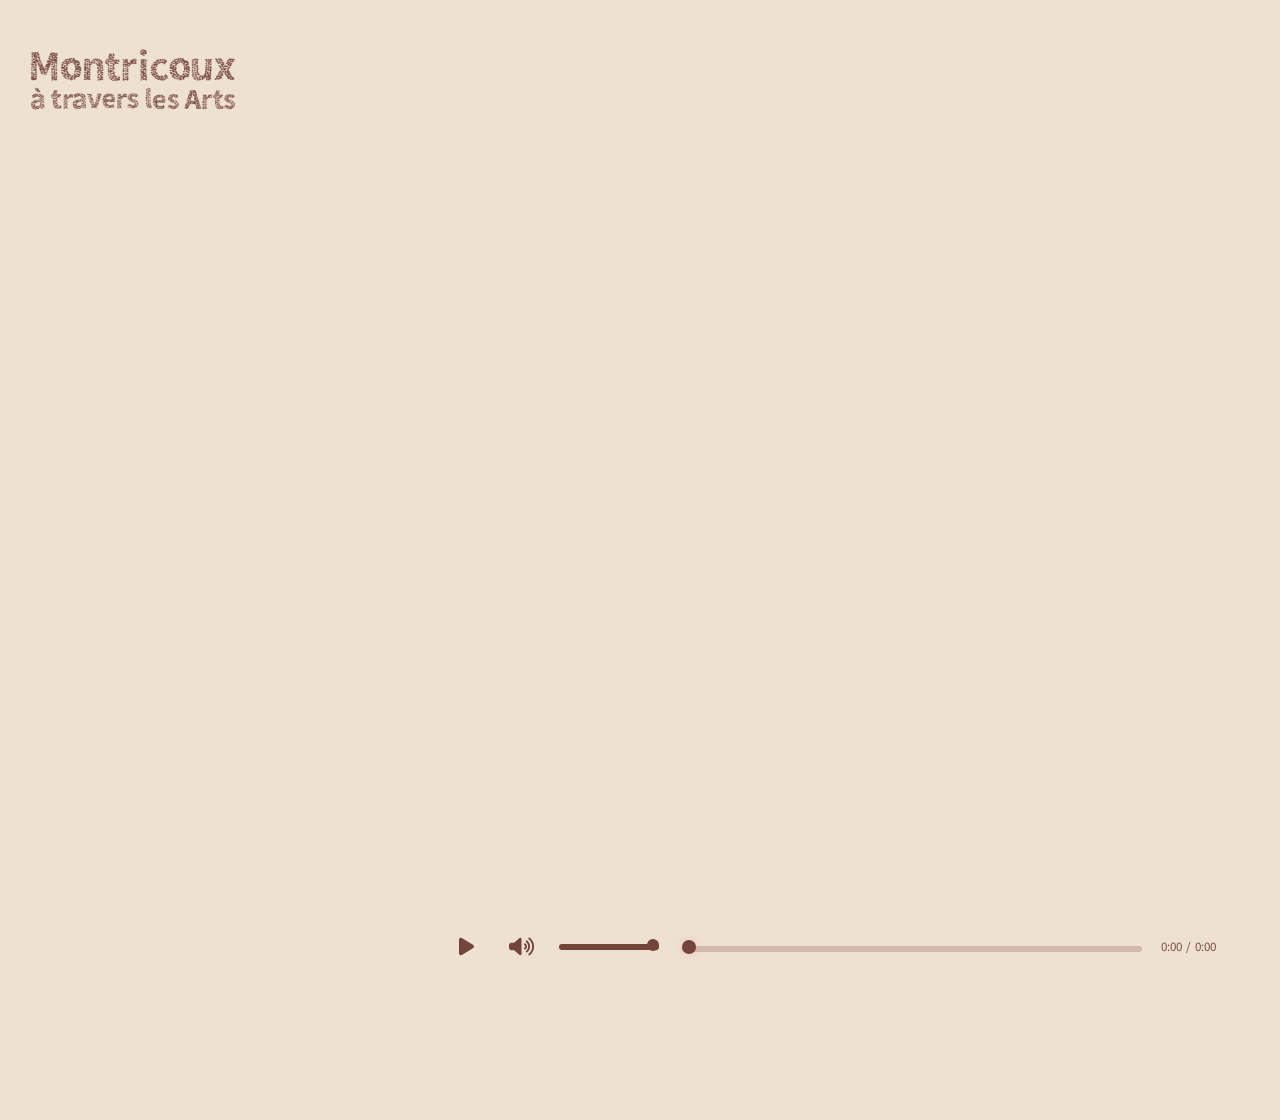
==== en.html @ ad242165 "carte montricoux" ====
<!DOCTYPE html>
<html lang="fr-FR">

<head>

  <meta charset="UTF-8" />
  <meta name="viewport" content="width=device-width, initial-scale=1.0, maximum-scale=1.0, user-scalable=no" />
  <title>MONTRICOUX</title>
  <!-- MAPBOX -->
  <link href="https://api.mapbox.com/mapbox-gl-js/v3.1.2/mapbox-gl.css" rel="stylesheet" />
  <link rel="preconnect" href="https://fonts.googleapis.com">
  <link rel="preconnect" href="https://fonts.gstatic.com" crossorigin>
  <link href="https://fonts.googleapis.com/css2?family=Source+Sans+3:wght@300;400;500;600;700&display=swap" rel="stylesheet">
  <!-- CSS -->
  <link rel="stylesheet" href="style.css" />
  <!-- FONTS AWESOME -->
  <link rel="stylesheet" href="https://cdnjs.cloudflare.com/ajax/libs/font-awesome/6.5.1/css/all.min.css" />
</head>


<body>

  <!-- MAP -->
  <div id="map"></div>

  <!-- LOGO -->
  <div id="logo-gradient"></div>
    <div class="logo-wrap">
        <button id="logo-button" class="logo"></button>
    </div>

<!-- SIDEBAR -->

<div id="sidebar">

  <!-- CLOSE -->

  <button id="close-sidebar">
    ×
  </button>


  <!-- CONTENT -->
  <div class="sidebar-content">

    <!-- INTRO -->
    <p class="sidebar-intro">
        This route invites you to discover the village of Montricoux and its artistic and architectural heritage. Through stories told by residents, artists, and cultural actors, let yourself be guided through the streets of this medieval village.
        Load the digital map by scanning the QR code at Station A (La Bascule) and move through the village to discover the audio capsules accessible with a single click.
        <br><br>
        <b>Distance</b>: approx. 2 km
        <br>
        <b>Duration</b>: approx. 30 min walk, 1 hour including listening points
    </p>

    <!-- LINKS -->
    <div class="sidebar-links">


    <!-- FICHE TECHNIQUE -->
        <div class="accordion">
            <button class="accordion-button">
            Crédits
            <span>+</span>
            </button>
            <div class="accordion-content">
                <p>
                
                </p>
            </div>
        </div>
    </div>

    <!-- FOOTER -->
    <div class="sidebar-footer">

      <!-- LOGOS 
      <div class="sidebar-logos">
        <img src="assets/logo-acx.png">
        <img src="assets/logo-ufpr.png">
        <img src="assets/logo-cnpq.png">
      </div>-->


      <!-- LANGUAGES -->

        <div class="sidebar-languages">
            <button
                onclick="window.location.href='index.html'">
                FR
            </button>

            <button
                class="active"
                onclick="window.location.href='en.html'">
                EN
            </button>
        </div>
    </div>
  </div>
</div>

  <!-- PLAYER PANEL -->
 <div id="player-gradient">
    <div id="player-panel">
        <div id="player-layout">
            <div class="meta">
                <h3 id="player-title"></h3>
                <h4 id="player-author"></h4>
                <p id="player-description"></p>
            </div>
            <!-- player -->
            <div class="player-column">
                <div class="player" role="region" aria-label="Audio player">
                    <audio id="audio" preload="metadata"></audio>
                    <div class="controls">
                        <button id="play" class="btn" aria-label="Play/Pause">
                            <i class="fas fa-play"></i>
                        </button>
                        <button id="mute" class="btn" aria-label="Mute/Unmute">
                            <i class="fas fa-volume-up"></i>
                        </button>
                        <div class="volume-wrap">
                            <input
                                id="volume"
                                class="volume"
                                type="range"
                                min="0"
                                max="1"
                                step="0.01"
                                value="1"
                            >
                        </div>
                    </div>

                    <!-- timeline -->
                    <div class="seek-wrap">
                        <input
                            id="seek"
                            class="seek"
                            type="range"
                            min="0"
                            max="100"
                            step="0.1"
                            value="0"
                        >
                    </div>
                    <!-- time -->
                    <div class="time small">
                        <span id="current">0:00</span>
                        <span>/</span>
                        <span id="duration">0:00</span>
                    </div>
                </div>   
                <!-- subtitles -->
                <div id="subtitle" class="subtitle"></div>
            </div>
        </div>
    </div>
 </div>

  <!-- MAPBOX -->
  <script src="https://api.mapbox.com/mapbox-gl-js/v3.1.2/mapbox-gl.js"></script>

  <!-- PLAYER -->
  <script src="player.js"></script>
  <script src="subtitles.js"></script>
  <!-- MAIN -->
  <script src="script.js"></script>

</body>

</html>
---- style.css ----
:root {
  --beige: #efe1d2;
  --marron: #72443a;
  --marron-light: rgba(114, 68, 58, 0.25);
}

* {
  margin: 0;
  padding: 0;
  box-sizing: border-box;
}

html,
body {
  width: 100%;
  height: 100%;
  overflow: hidden;
  font-family:'Source Sans 3',sans-serif;
  background:var(--beige);
}
/* ========================================
TYPOGRAPHY
======================================== */

h1{
    font-family:'Source Sans 3',sans-serif;
    font-size:clamp(3rem,6vw,6rem);
    line-height:.92;
    font-weight:600;
    letter-spacing:-0.04em;
    color:var(--marron);
}

h2{
    font-family:'Source Sans 3',sans-serif;
    font-size:clamp(1.5rem,3vw,3.2rem) !important;
    line-height:1;
    font-weight:600;
    letter-spacing:-0.03em;
    color:var(--marron);
}

h3{
    font-family:'Source Sans 3',sans-serif;
    font-size:clamp(1rem,2vw,1.8rem) !important;
    line-height:1.15;
    font-weight:500;
    letter-spacing:-0.02em;
    color:var(--marron);
}

h4{
    font-family:'Source Sans 3',sans-serif;
    font-size:clamp(.95rem,1.2vw,1.1rem);
    line-height:1.3;
    font-weight:600;
    letter-spacing:.04em;
    text-transform:uppercase;
    opacity:.8;
    color:var(--marron);
}

@media (max-width:768px){

h3{
  font-size:1.4rem !important;
  line-height:1.1;
}

}

/* MAP */

#map {
  position: absolute;

  top: 0;
  left: 0;

  width: 100%;
  height: 100%;
}

/* PLAYER PANEL */

#player-panel {
  position: absolute;
  left: 0;
  bottom: 0;
  width: 100%;
  min-height: 220px;
  background:
    linear-gradient(
      to top,
      rgba(239,225,210,0.98) 0%,
      rgba(239,225,210,0.96) 18%,
      rgba(239,225,210,0.88) 35%,
      rgba(239,225,210,0.65) 55%,
      rgba(239,225,210,0.30) 75%,
      rgba(239,225,210,0) 100%
    );
  backdrop-filter: blur(2px);
  -webkit-backdrop-filter: blur(3px);
  color: var(--marron);
  z-index: 1000;
  padding: 0px;
  transform: translateY(100%);
  transition: transform 0.3s ease;
  border-top-left-radius: 20px;
  border-top-right-radius: 20px;
}

.meta{
    width:30%;
    padding:0 0 1vw 0;
    display:flex;
    flex-direction:column;
    justify-content:flex-end;
}
#player-layout{
    display: flex;
    align-items: center;
    width: 100%;
    padding: 2vw 5vw 1vw 5vw;
    gap: 4vw;
}
.player-column{
    width:70%;
    display:flex;
    flex-direction:column;
    justify-content:flex-end;
}

#player-title{
    font-size:2.2rem;
    line-height:1;
    margin-bottom:0.6rem;
    font-weight:500;
}

#player-author{
    font-size:0.95rem;
    opacity:.7;
    margin-bottom:2rem;
}

#player-description{
    font-size:0.95rem;
    line-height:1.7;
    opacity:0.8;
}

/* PANEL ACTIVE */

#player-panel.active {
  transform: translateY(0);
}

/* PANEL CONTENT */

.panel-content {
  display: flex;
  flex-direction: column;
  gap: 12px;
}

/* AUDIO */

#audio-player {
  width: 100%;
}

/* CAPTIONS */

#captions {
  font-size: 14px;
  line-height: 1.5;
}

/* MARKERS */

.marker{
    width:70px;
    height:70px;
}

.marker-inner{
    width:100%;
    height:100%;
    background-size:contain;
    background-repeat:no-repeat;
    background-position:center;
    transform-origin:center center;
    will-change:transform;
    filter:drop-shadow(0 0 14px var(--marron));
}

.active-marker{
z-index:1000;
filter:drop-shadow(0 0 30px var(--marron-light));
}



/* ---------- MP3 PLAYER ---------- */

.player {
    width:100%;
    display:flex;
    align-items:center;
    justify-content:space-between;
    gap:1.5vw;
    padding-bottom:.8vw;
}

/* CONTROLS */
.controls {
  display: flex;
  align-items: center;
  gap: 1vw;
  margin: 0;
  width: auto;
}

/* Oculta a barra separada da timeline e a integra */
.seek-wrap {
  flex: 1;
  margin: 0;
  padding: 0;
  order: 2;
}

.seek {
  -webkit-appearance: none;
  appearance: none;
  width: 100%;
  height: 6px;
  border-radius: 8px;
  background: var(--marron-light);
  outline: none;
  cursor: pointer;
}

/* PLAY BUTTON */
.btn {
  background: transparent;
  border: 0;
  color: var(--marron);
  font-size: 20px;
  width: 42px;
  height: 42px;
  display: inline-flex;
  align-items: center;
  justify-content: center;
  cursor: pointer;
  border-radius: 8px;
  transition: transform .12s ease, background .12s ease;
  order: 1;
}
.btn:hover {
  transform: scale(1.06);
  background: rgba(255, 105, 180, 0.04);
}

/* TIME */
.time {
  font-size: 13px;
  color: var(--marron);
  display: flex;
  gap: 4px;
  align-items: center;
  order: 3;
  white-space: nowrap;
}

/* VOLUME */
.volume-wrap {
  display: flex;
  align-items: center;
  gap: 8px;
  padding: 0 4px;
  order: 4;
}

.volume {
  -webkit-appearance: none;
  appearance: none;
  width: 100px;
  height: 6px;
  background: var(--marron-light);
  border-radius: 6px;
  cursor: pointer;
}
.volume::-webkit-slider-thumb {
  -webkit-appearance: none;
  width: 12px;
  height: 12px;
  border-radius: 50%;
  background: var(--marron);
  margin-top: -3px;
}
.volume::-moz-range-thumb {
  width: 12px;
  height: 12px;
  border-radius: 50%;
  border-color: var(--marron);
  background: var(--marron);
}

/* ESTILOS DO SEEKBAR */
.seek::-webkit-slider-thumb {
  -webkit-appearance: none;
  width: 14px;
  height: 14px;
  border-radius: 50%;
  background: var(--marron);
  box-shadow: 0 0 8px rgba(255, 105, 180, 0.3);
  border: none;
  margin-top: -4px;
}
.seek::-moz-range-thumb {
  width: 14px;
  height: 14px;
  border-radius: 50%;
  background: var(--marron);
  border: none;
  box-shadow: 0 0 8px rgba(255, 105, 180, 0.3);
}

/* OUTROS DETALHES */
.btn:focus,
.seek:focus,
.volume:focus {
  box-shadow: 0 0 0 3px lightblue;
  outline: none;
}

.seek,
.volume {
  accent-color: var(--marron);
}

.small {
  font-size: 13px;
  opacity: 0.95;
}

/* SUBTITLES */
.subtitle{
    width:100%;
    height:35px;

    display:flex;
    align-items:center;
    justify-content:center;

    text-align:center;

    margin-top:0.5vw;

    font-size:1.3rem;
    line-height:1.6;
    color:var(--marron);
    opacity:0.9;

    overflow:hidden;
    display:-webkit-box;
    -webkit-line-clamp:2;
    -webkit-box-orient:vertical;
}

@media (max-width:768px){

  #player-panel{
    min-height:auto;
  }

  #player-layout{
    flex-direction:column;
    align-items:flex-start;
    padding:24vw 6vw 4vw 6vw;
    gap:2vw;
  }

  .meta{
    width:100%;
    padding:0;
  }

  #player-title{
      font-size: 1rem;
      line-height:1.05;
      margin-bottom:0.8rem;
  }

  #player-author{
      font-size:1rem;
      margin-bottom:1.5rem;
  }

  #player-description{
    font-size:0.95rem;
    line-height:1.7;
    max-width:100%;
  }

  .player-column{
    width:100%;
  }

  .player{
    width:100%;
    padding-bottom: 15px;
    gap:4vw;
    display:flex;
    align-items:center;
    flex-wrap:nowrap;
  }

  .controls{
   gap:4vw;
  }

  .volume-wrap{
    display:none;
  }

  .seek-wrap{
    flex:1;
    min-width:0;
    width:auto;
    order:2;
  }

  .time{
    width:auto;
    justify-content:flex-end;
    font-size:0.9rem;
    white-space:nowrap;
    flex-shrink:0;
    order:3;
  }

  .subtitle{
    width:100%;

    padding:0;
    margin:0 auto;

    text-align:center;

    display:flex;
    align-items:center;
    justify-content:center;

    font-size:0.95rem;
    line-height:1.5;

    -webkit-line-clamp:3;
  }

  .btn{
    width:44px;
    height:44px;
    font-size:18px;
  }

}

/* ========================================
LOGO
======================================== */
.logo-wrap{
    position:absolute;
    top:5vh;
    left:2vh;
    z-index:1000;
}

#logo-button{
    width:18vw;
    aspect-ratio:2048/633;

    background:var(--marron);

    border:none;
    cursor:pointer;
    padding:0;

    -webkit-mask-image:url("assets/logo.png");
    -webkit-mask-repeat:no-repeat;
    -webkit-mask-position:center;
    -webkit-mask-size:contain;

    mask-image:url("assets/logo.png");
    mask-repeat:no-repeat;
    mask-position:center;
    mask-size:contain;
}

@media (max-width:768px){
    #logo-button{
    width:50vw;
    }
}

/* ========================================
LOGO GRADIENT
======================================== */

#logo-gradient {
  position: absolute;
  top: 0;
  left: 0;
  width: 70vw;
  height: 20vw;
  z-index: 900;
  pointer-events: none;
  background: radial-gradient(
    ellipse at 22vh 13vh,
      var(--beige) 0%,
      rgba(239, 225, 210, 0) 50%
  );
}

@media (max-width: 768px) {
  #logo-gradient {
    width: 100%;
    height: 35vh;
    background: linear-gradient(
      to bottom,
      var(--beige) 0%,
      rgba(239, 225, 210, 0.9) 20%,
      rgba(239, 225, 210, 0.5) 50%,
      rgba(239, 225, 210, 0) 100%
    );
  }
}


/* ========================================
SIDEBAR
======================================== */

#sidebar {
  position: absolute;
  top: 0;
  left: 0;
  width: 20vw;
  min-width: 400px;
  height: 100vh;
  z-index: 900;
  padding: 2vw;
  overflow-y: auto;
  color: var(--marron);
  transform: translateX(-100%);
  transition: transform 0.5s ease;
  background:
    linear-gradient(
      to right,
      rgba(239,225,210,0.96) 0%,
      rgba(239,225,210,0.85) 65%,
      rgba(239,225,210,0) 95%
    );
  backdrop-filter: blur(2px);
}

.sidebar-intro {
  width: 100%;
  font-size: 18px;
  line-height: 1.8;
  margin-bottom: 2vw;
}

.sidebar-content {
  padding-top: 20vh;
  display: flex;
  flex-direction: column;
  height: 100%;
}

.sidebar-line {
  width: 60px;
  height: 1px;
  background: var(--marron);
  margin-bottom: 3vw;
  opacity: 0.5;
}

.sidebar-link {
  display: flex;
  justify-content: space-between;
  align-items: center;
  width: 100%;
  padding: 24px 0;
  background: none;
  border: none;
  border-top: 1px solid rgba(114,68,58,0.15);
  color: var(--marron);
  font-size: 18px;
  text-align: left;
  cursor: pointer;
}
.sidebar-link {
  display: flex;
  justify-content: space-between;
  align-items: center;
  width: 100%;
  padding: 24px 0;
  background: none;
  border: none;
  border-top: 1px solid rgba(114,68,58,0.15);
  color: var(--marron);
  font-size: 18px;
  text-align: left;
  cursor: pointer;
}

.sidebar-link:last-child {
  border-bottom: 1px solid rgba(114,68,58,0.15);
}

.sidebar-footer {
  margin-top: auto;
  display: flex;
  flex-direction: column;
  gap: 3vw;
}

.sidebar-logos {
  display: flex;
  gap: 2vw;
  align-items: center;
}

.sidebar-logos img {
  height: 32px;
  width: auto;
  opacity: 0.8;
}

.sidebar-languages {
  display: flex;
  gap: 24px;
}

.sidebar-languages button {
  background: none;
  border: none;
  color: var(--marron);
  font-size: 14px;
  letter-spacing: 0.08em;
  cursor: pointer;
  opacity: 0.65;
}

.sidebar-languages button.active{
  background:var(--marron);
  font-weight: 800;
}

#close-sidebar {
  position: absolute;
  top: 40px;
  right: 40px;
  background: none;
  border: none;
  color: var(--marron);
  font-size: 36px;
  cursor: pointer;
  z-index: 10;
}
.accordion {
  border-top: 1px solid rgba(114,68,58,0.15);
}
.accordion:last-child {
  border-bottom: 1px solid rgba(114,68,58,0.15);
}
.accordion-button {
  width: 100%;
  background: none;
  border: none;
  color: var(--marron);
  display: flex;
  justify-content: space-between;
  align-items: center;
  padding: 24px 0;
  font-size: 18px;
  cursor: pointer;
  text-align: left;
}
.accordion-content {
  max-height: 0;
  overflow: hidden;
  transition: max-height 0.4s ease;
}
.accordion-content p {
  padding-bottom: 24px;
  line-height: 1.8;
  opacity: 0.8;
}
.accordion.active .accordion-content {
  max-height: 400px;
}
.accordion-button span {
  transition: transform 0.3s ease;
}
.accordion.active .accordion-button span {

  transform: rotate(45deg);

}
@media (max-width: 768px) {
  .sidebar-title {
    font-size: 48px;
    margin-bottom: 40px;
  }
  .sidebar-intro {
    font-size: 16px;
    max-width: 100%;
  }
  .sidebar-link {
    font-size: 16px;
    padding: 20px 0;
  }
  .sidebar-footer {
    gap: 40px;
  }
}

@media (max-width: 768px) {
  #sidebar {
    width: 100vw;
    background:
      linear-gradient(
        to bottom,
        rgba(239,225,210,0.98) 0%,
        rgba(239,225,210,0.96) 35%,
        rgba(239,225,210,0.92) 55%,
        rgba(239,225,210,0.55) 75%,
        rgba(239,225,210,0) 100%
      );
  }
}

/* ACTIVE */
#sidebar.active {
  transform: translateX(0);
}

/* CLOSE */
#close-sidebar {
  position: absolute;
  top: 20px;
  right: 20px;
  background: none;
  border: none;
  font-size: 32px;
  color: var(--marron);
  cursor: pointer;
}

/* MOBILE */
@media (max-width: 768px) {
  #sidebar {
    width: 100%;
  }
}


.mapboxgl-ctrl-logo {
    display:none !important;
}

/* REMOVE FUNDO PADRÃO */
.mapboxgl-ctrl-group{
background:none!important;
border:none!important;
box-shadow:none!important;
}

/* REMOVE BOTÃO NORTE/COMPASS */
.mapboxgl-ctrl-compass{
display:none!important;
}

/* BOTÕES */
.mapboxgl-ctrl button{
    width:40px!important;
    height:40px!important;

    padding:0!important;
    margin-bottom:10px;

    border:none!important;
    border-radius:999px!important;

    background-color:transparent!important;

    background-repeat:no-repeat!important;
    background-position:center!important;
    background-size:contain!important;

    box-shadow:none!important;
}

.mapboxgl-ctrl-top-right{
    top:5vh!important;
    right:2vw!important;
}

/* ESCONDE SVG INTERNO DO MAPBOX */
.mapboxgl-ctrl button span{
display:none!important;
}

/* ZOOM IN */
.mapboxgl-ctrl-zoom-in{
background-image:url("assets/ui/zoom_in.svg")!important;
}

/* ZOOM OUT */
.mapboxgl-ctrl-zoom-out{
background-image:url("assets/ui/zoom_out.svg")!important;
}

/* GEOLOCATE */
.mapboxgl-ctrl-geolocate{
background-image:url("assets/ui/geolocate.svg")!important;
}
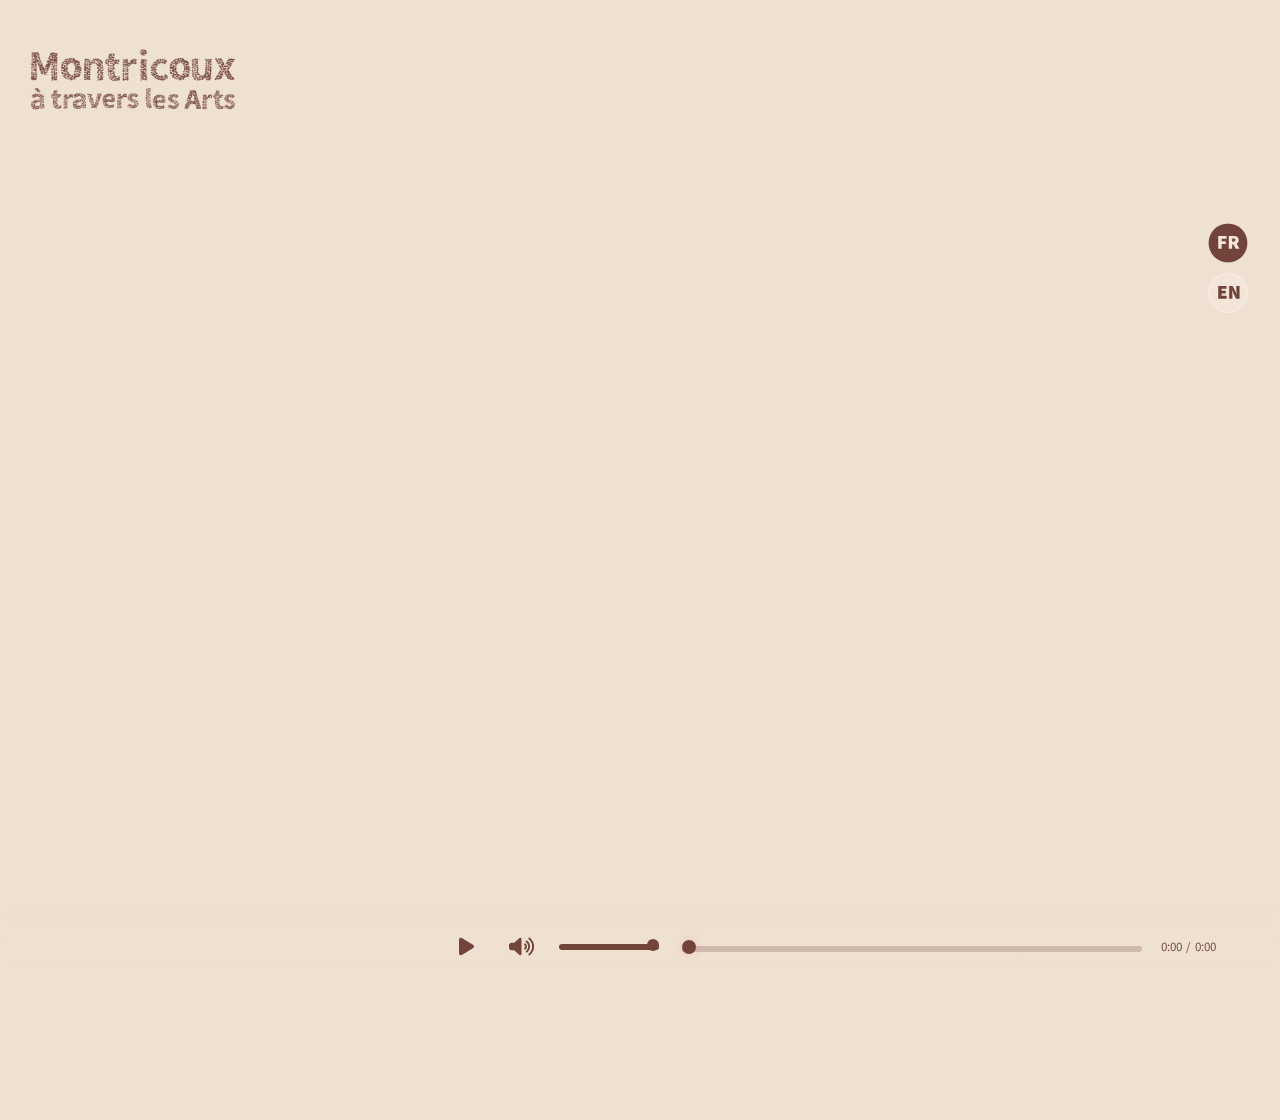
==== commit 4878e757: "novas imagens" ====
--- a/en.html
+++ b/en.html
@@ -81,21 +81,6 @@
         <img src="assets/logo-cnpq.png">
       </div>-->
 
-
-      <!-- LANGUAGES -->
-
-        <div class="sidebar-languages">
-            <button
-                onclick="window.location.href='index.html'">
-                FR
-            </button>
-
-            <button
-                class="active"
-                onclick="window.location.href='en.html'">
-                EN
-            </button>
-        </div>
     </div>
   </div>
 </div>
@@ -159,6 +144,16 @@
     </div>
  </div>
 
+    <div class="language-switcher">
+
+    <button
+        class="lang-button lang-fr"
+        onclick="window.location.href='index.html'">
+    </button>
+
+    <div class="lang-active lang-en"></div>
+
+    </div>
   <!-- MAPBOX -->
   <script src="https://api.mapbox.com/mapbox-gl-js/v3.1.2/mapbox-gl.js"></script>
 
--- a/style.css
+++ b/style.css
@@ -180,8 +180,17 @@
 /* MARKERS */
 
 .marker{
-    width:70px;
-    height:70px;
+  transition:.1s;
+}
+
+.marker-icon{
+  width:50px;
+  height:50px;
+}
+
+.marker-image{
+  width:150px !important;
+  height:150px !important;
 }
 
 .marker-inner{
@@ -827,4 +836,81 @@
 /* GEOLOCATE */
 .mapboxgl-ctrl-geolocate{
 background-image:url("assets/ui/geolocate.svg")!important;
+}
+
+
+/* ========================================
+LANGUAGE SWITCHER
+======================================== */
+
+.language-switcher{
+    position:absolute;
+    top: calc(7vh + 160px);
+    right: 2.5vw;
+
+    z-index:1000;
+
+    display:flex;
+    flex-direction:column;
+    gap:10px;
+}
+
+/* base */
+
+.lang-button,
+.lang-active{
+
+    width:40px;
+    height:40px;
+
+    border:none;
+    background:none;
+
+    background-repeat:no-repeat;
+    background-position:center;
+    background-size:contain;
+
+    border-radius:999px;
+}
+
+/* clickable */
+
+.lang-button{
+    cursor:pointer;
+    transition:.2s;
+}
+
+.lang-button:hover{
+    transform:scale(1.06);
+}
+
+/* FR */
+
+.lang-fr.lang-button{
+    background-image:url("assets/ui/language_FRmarron.svg");
+}
+
+.lang-fr.lang-active{
+    background-image:url("assets/ui/language_FRbeige.svg");
+}
+
+/* EN */
+
+.lang-en.lang-button{
+    background-image:url("assets/ui/language_ENmarron.svg");
+}
+
+.lang-en.lang-active{
+    background-image:url("assets/ui/language_ENbeige.svg");
+}
+
+/* mobile */
+
+@media (max-width:768px){
+
+  .language-switcher{
+      top:calc(5vh + 150px);
+      right:4vw;
+  }
+
 }
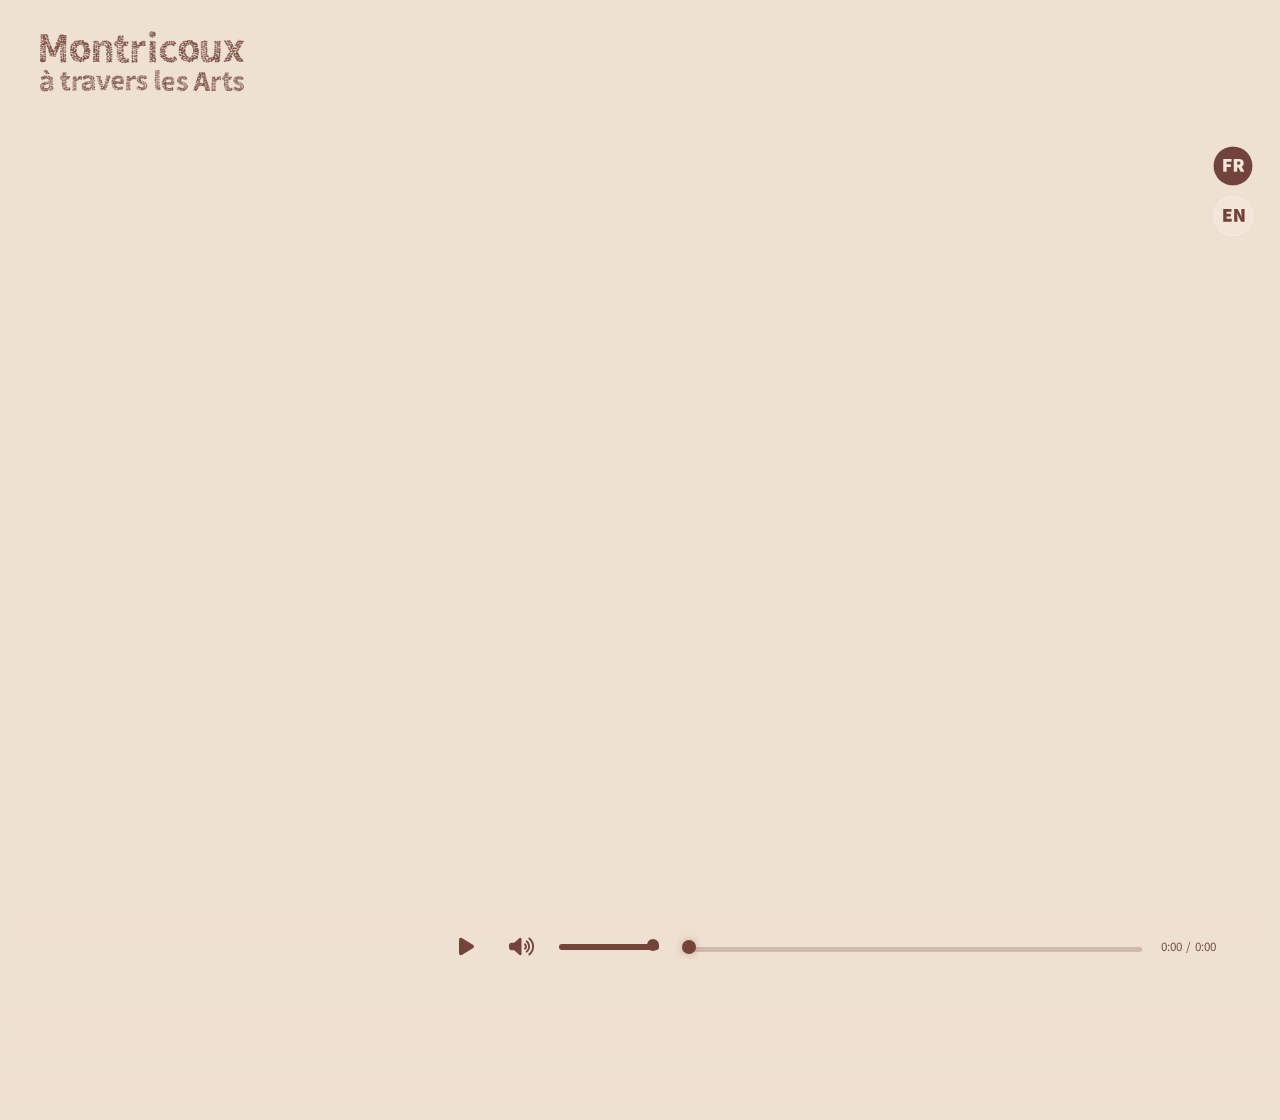
==== commit 52ed5330: "correção back button e decorations" ====
--- a/en.html
+++ b/en.html
@@ -90,9 +90,19 @@
     <div id="player-panel">
         <div id="player-layout">
             <div class="meta">
-                <h3 id="player-title"></h3>
-                <h4 id="player-author"></h4>
+                <div class="player-meta-header">
+                    <div class="player-meta-text">
+                        <h3 id="player-title"></h3>
+                        <h4 id="player-author"></h4>
+                    </div>
+                    <button id="back-to-map">
+                        <img src="assets/ui/back.png" alt="">
+                    </button>
+                </div>
                 <p id="player-description"></p>
+                <button id="description-toggle">
+                    +
+                </button>
             </div>
             <!-- player -->
             <div class="player-column">
--- a/style.css
+++ b/style.css
@@ -61,12 +61,20 @@
 }
 
 @media (max-width:768px){
-
-h3{
-  font-size:1.4rem !important;
-  line-height:1.1;
-}
-
+ p{
+    font-size:0.8rem !important;
+    line-height:1.1;
+  }
+
+  h3{
+    font-size:1rem !important;
+    line-height:1.1;
+  }
+
+  h4{
+    font-size:0.7rem !important;
+    line-height:1.1;
+  }
 }
 
 /* MAP */
@@ -150,6 +158,52 @@
     opacity:0.8;
 }
 
+#description-toggle{
+display:none;
+}
+
+
+@media (max-width:768px){
+
+  .description-accordion{
+    width:100%;
+  }
+
+  #player-description{
+
+    max-height:1.5em;
+    overflow:hidden;
+
+    transition:max-height .35s ease;
+
+    position:relative;
+  }
+
+  #player-description.expanded{
+    max-height:500px;
+  }
+
+  #description-toggle{
+    display:block;
+    
+    margin-top:2px;
+
+    background:none;
+    border:none;
+
+    color:var(--marron);
+
+    font-size:.8rem;
+    font-weight: bold;
+    letter-spacing:.08em;
+
+    opacity:.7;
+
+    cursor:pointer;
+  }
+
+}
+
 /* PANEL ACTIVE */
 
 #player-panel.active {
@@ -184,8 +238,8 @@
 }
 
 .marker-icon{
-  width:50px;
-  height:50px;
+  width:150px;
+  height:150px;
 }
 
 .marker-image{
@@ -199,14 +253,14 @@
     background-size:contain;
     background-repeat:no-repeat;
     background-position:center;
-    transform-origin:center center;
+    transform-origin:center bottom;
     will-change:transform;
-    filter:drop-shadow(0 0 14px var(--marron));
+    /* filter:drop-shadow(0 0 14px var(--marron)); */
 }
 
 .active-marker{
 z-index:1000;
-filter:drop-shadow(0 0 30px var(--marron-light));
+/*filter:drop-shadow(0 0 30px var(--marron-light)); */
 }
 
 
@@ -243,7 +297,7 @@
   -webkit-appearance: none;
   appearance: none;
   width: 100%;
-  height: 6px;
+  height: 5px;
   border-radius: 8px;
   background: var(--marron-light);
   outline: none;
@@ -323,7 +377,7 @@
   height: 14px;
   border-radius: 50%;
   background: var(--marron);
-  box-shadow: 0 0 8px rgba(255, 105, 180, 0.3);
+  box-shadow: 0 0 8px rgba(121, 29, 1, 0.3);
   border: none;
   margin-top: -4px;
 }
@@ -333,14 +387,14 @@
   border-radius: 50%;
   background: var(--marron);
   border: none;
-  box-shadow: 0 0 8px rgba(255, 105, 180, 0.3);
+  box-shadow: 0 0 8px rgba(121, 29, 1, 0.3);
 }
 
 /* OUTROS DETALHES */
 .btn:focus,
 .seek:focus,
 .volume:focus {
-  box-shadow: 0 0 0 3px lightblue;
+  box-shadow: 0 0 0 3px var(--beige);
   outline: none;
 }
 
@@ -378,6 +432,29 @@
     -webkit-box-orient:vertical;
 }
 
+#back-to-map{
+      display:none;
+      width:30px;
+      height:30px;
+      padding:0;
+      border:none;
+      background:none;
+      cursor:pointer;
+      flex-shrink:0;
+  }
+
+  #back-to-map img{
+      width:100%;
+      height:100%;
+      object-fit:contain;
+  }
+
+  @media (max-width:768px){
+      #back-to-map{
+         display:block;
+      }
+  }
+
 @media (max-width:768px){
 
   #player-panel{
@@ -387,13 +464,26 @@
   #player-layout{
     flex-direction:column;
     align-items:flex-start;
-    padding:24vw 6vw 4vw 6vw;
+    padding:2vh;
     gap:2vw;
   }
 
   .meta{
     width:100%;
     padding:0;
+  }
+
+  .player-meta-header{
+    width:100%;
+    display:flex;
+    justify-content:space-between;
+    align-items:flex-start;
+    gap:12px;
+  }
+
+  .player-meta-text{
+      flex:1;
+      min-width:0;
   }
 
   #player-title{
@@ -404,7 +494,7 @@
 
   #player-author{
       font-size:1rem;
-      margin-bottom:1.5rem;
+      margin-bottom:0.5rem;
   }
 
   #player-description{
@@ -419,15 +509,15 @@
 
   .player{
     width:100%;
-    padding-bottom: 15px;
-    gap:4vw;
+    padding-bottom: 5px;
+    gap:2vw;
     display:flex;
     align-items:center;
     flex-wrap:nowrap;
   }
 
   .controls{
-   gap:4vw;
+   gap:2vw;
   }
 
   .volume-wrap{
@@ -444,7 +534,7 @@
   .time{
     width:auto;
     justify-content:flex-end;
-    font-size:0.9rem;
+    font-size:0.7rem;
     white-space:nowrap;
     flex-shrink:0;
     order:3;
@@ -463,15 +553,15 @@
     justify-content:center;
 
     font-size:0.95rem;
-    line-height:1.5;
+    line-height:1.3;
 
     -webkit-line-clamp:3;
   }
 
   .btn{
-    width:44px;
-    height:44px;
-    font-size:18px;
+    width: 30px;
+    height: 30px;
+    font-size:15px;
   }
 
 }
@@ -481,8 +571,8 @@
 ======================================== */
 .logo-wrap{
     position:absolute;
-    top:5vh;
-    left:2vh;
+    top:3vh !important;
+    left:3vh !important;
     z-index:1000;
 }
 
@@ -508,8 +598,13 @@
 }
 
 @media (max-width:768px){
+  .logo-wrap{
+      top:1vh !important;
+      left:1vh !important;
+  }
+
     #logo-button{
-    width:50vw;
+    width:30vw;
     }
 }
 
@@ -523,10 +618,10 @@
   left: 0;
   width: 70vw;
   height: 20vw;
-  z-index: 900;
+  z-index: 700;
   pointer-events: none;
   background: radial-gradient(
-    ellipse at 22vh 13vh,
+    ellipse at 20vh 8vh,
       var(--beige) 0%,
       rgba(239, 225, 210, 0) 50%
   );
@@ -535,7 +630,7 @@
 @media (max-width: 768px) {
   #logo-gradient {
     width: 100%;
-    height: 35vh;
+    height: 15vh;
     background: linear-gradient(
       to bottom,
       var(--beige) 0%,
@@ -690,7 +785,8 @@
   background: none;
   border: none;
   color: var(--marron);
-  display: flex;
+  /*display: flex;*/
+  display: none;
   justify-content: space-between;
   align-items: center;
   padding: 24px 0;
@@ -725,8 +821,10 @@
     margin-bottom: 40px;
   }
   .sidebar-intro {
-    font-size: 16px;
-    max-width: 100%;
+    font-size: 16px !important;
+    max-width: 80vw;
+    margin: 8vw;
+    text-align: justify !important;
   }
   .sidebar-link {
     font-size: 16px;
@@ -740,15 +838,7 @@
 @media (max-width: 768px) {
   #sidebar {
     width: 100vw;
-    background:
-      linear-gradient(
-        to bottom,
-        rgba(239,225,210,0.98) 0%,
-        rgba(239,225,210,0.96) 35%,
-        rgba(239,225,210,0.92) 55%,
-        rgba(239,225,210,0.55) 75%,
-        rgba(239,225,210,0) 100%
-      );
+    background-color: var(--beige);
   }
 }
 
@@ -760,8 +850,8 @@
 /* CLOSE */
 #close-sidebar {
   position: absolute;
-  top: 20px;
-  right: 20px;
+  top: 1vh;
+  right: 2vh;
   background: none;
   border: none;
   font-size: 32px;
@@ -781,6 +871,15 @@
     display:none !important;
 }
 
+@media (max-width: 768px) {
+.mapboxgl-ctrl-zoom-in {
+    display: none !important;
+  }
+  .mapboxgl-ctrl-zoom-out {
+    display: none !important;
+  }
+}
+
 /* REMOVE FUNDO PADRÃO */
 .mapboxgl-ctrl-group{
 background:none!important;
@@ -814,8 +913,23 @@
 }
 
 .mapboxgl-ctrl-top-right{
-    top:5vh!important;
-    right:2vw!important;
+    top:4vh!important;
+    right:3vh!important;
+    z-index: 800;
+    margin: 0 !important;
+}
+
+.mapboxgl-ctrl-top-right .mapboxgl-ctrl {
+    float: right;
+    margin: 0 0 0 0 !important;
+  }
+
+@media (max-width: 768px) {
+  .mapboxgl-ctrl-top-right{
+    top:1vh!important;
+    right:1vh!important;
+    z-index: 800;
+  }
 }
 
 /* ESCONDE SVG INTERNO DO MAPBOX */
@@ -835,9 +949,26 @@
 
 /* GEOLOCATE */
 .mapboxgl-ctrl-geolocate{
-background-image:url("assets/ui/geolocate.svg")!important;
-}
-
+  background-image:url("assets/ui/geolocate.svg")!important;
+  display:none !important;
+}
+
+@media (max-width:768px){
+  .mapboxgl-ctrl-geolocate{
+    display:block !important;
+  }
+}
+
+
+.mapboxgl-user-location-dot, .mapboxgl-user-location-dot:before {
+    background-color: #099080 !important;
+}
+.mapboxgl-user-location-accuracy-circle {
+    background-color: #09908040;
+}
+.mapboxgl-user-location-show-heading .mapboxgl-user-location-heading:after, .mapboxgl-user-location-show-heading .mapboxgl-user-location-heading:before {
+    border-bottom: 7.5px solid #099080;
+}
 
 /* ========================================
 LANGUAGE SWITCHER
@@ -845,10 +976,10 @@
 
 .language-switcher{
     position:absolute;
-    top: calc(7vh + 160px);
-    right: 2.5vw;
-
-    z-index:1000;
+    top: calc(4vh + 110px);
+    right: 3vh;
+
+    z-index:800;
 
     display:flex;
     flex-direction:column;
@@ -907,10 +1038,17 @@
 /* mobile */
 
 @media (max-width:768px){
+  .lang-button,
+  .lang-active{
+    width:30px;
+    height:30px;
+  }
 
   .language-switcher{
-      top:calc(5vh + 150px);
-      right:4vw;
-  }
-
-}+      top:calc(1vh + 40px);
+      right:1vh;
+  }
+  .mapboxgl-ctrl button{
+    width:30px!important;
+    height:30px!important
+}
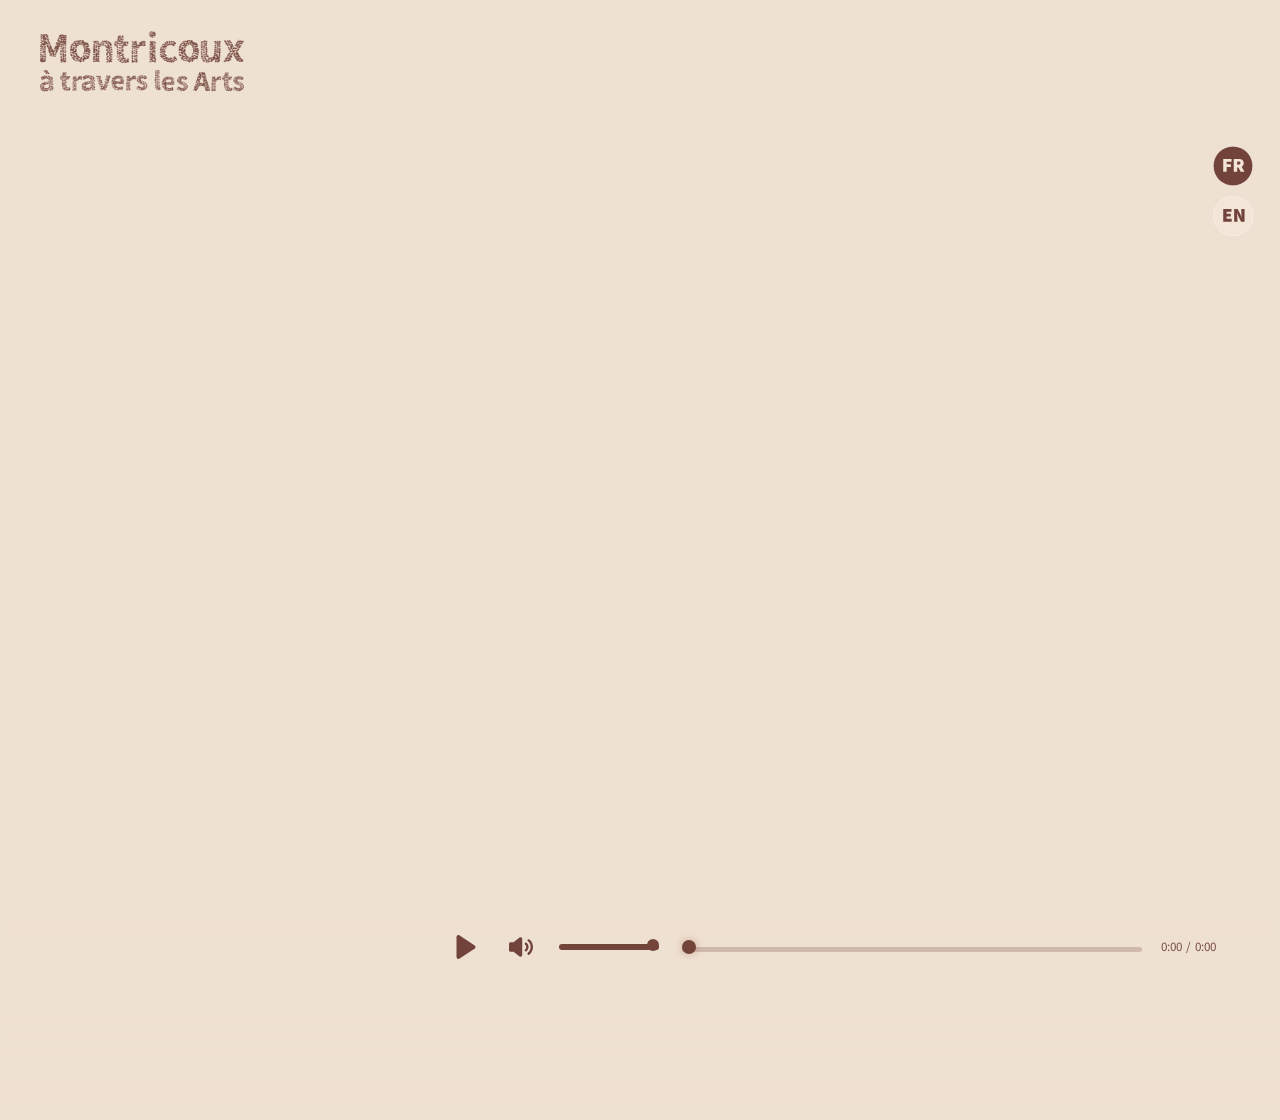
==== commit 1e4b56d7: "correcoes de legenda sw e player" ====
--- a/en.html
+++ b/en.html
@@ -13,9 +13,7 @@
   <link href="https://fonts.googleapis.com/css2?family=Source+Sans+3:wght@300;400;500;600;700&display=swap" rel="stylesheet">
   <!-- CSS -->
   <link rel="stylesheet" href="style.css" />
-  <!-- FONTS AWESOME -->
-  <link rel="stylesheet" href="https://cdnjs.cloudflare.com/ajax/libs/font-awesome/6.5.1/css/all.min.css" />
-</head>
+  </head>
 
 
 <body>
@@ -101,7 +99,7 @@
                 </div>
                 <p id="player-description"></p>
                 <button id="description-toggle">
-                    +
+                    Read More
                 </button>
             </div>
             <!-- player -->
@@ -110,10 +108,10 @@
                     <audio id="audio" preload="metadata"></audio>
                     <div class="controls">
                         <button id="play" class="btn" aria-label="Play/Pause">
-                            <i class="fas fa-play"></i>
+                            <img src="assets/ui/play.svg" alt="Play">
                         </button>
                         <button id="mute" class="btn" aria-label="Mute/Unmute">
-                            <i class="fas fa-volume-up"></i>
+                            <img src="assets/ui/volume.svg" alt="Volume">
                         </button>
                         <div class="volume-wrap">
                             <input
--- a/style.css
+++ b/style.css
@@ -183,24 +183,21 @@
     max-height:500px;
   }
 
-  #description-toggle{
-    display:block;
-    
-    margin-top:2px;
-
-    background:none;
-    border:none;
-
-    color:var(--marron);
-
-    font-size:.8rem;
-    font-weight: bold;
-    letter-spacing:.08em;
-
-    opacity:.7;
-
-    cursor:pointer;
-  }
+    #description-toggle {
+        display: block;
+        margin-top: 2px;
+        background: none;
+        border: none;
+        color: var(--marron);
+        font-size: .8rem;
+        font-weight: 500;
+        opacity: .7;
+        cursor: pointer;
+        text-align: left;
+        text-decoration: underline;
+        font-family: 'Source Sans 3', sans-serif;
+    }
+  
 
 }
 
@@ -370,6 +367,12 @@
   background: var(--marron);
 }
 
+.player .btn img{
+    width:24px;
+    height:24px;
+    display:block;
+}
+
 /* ESTILOS DO SEEKBAR */
 .seek::-webkit-slider-thumb {
   -webkit-appearance: none;
@@ -604,7 +607,7 @@
   }
 
     #logo-button{
-    width:30vw;
+    width:38vw;
     }
 }
 
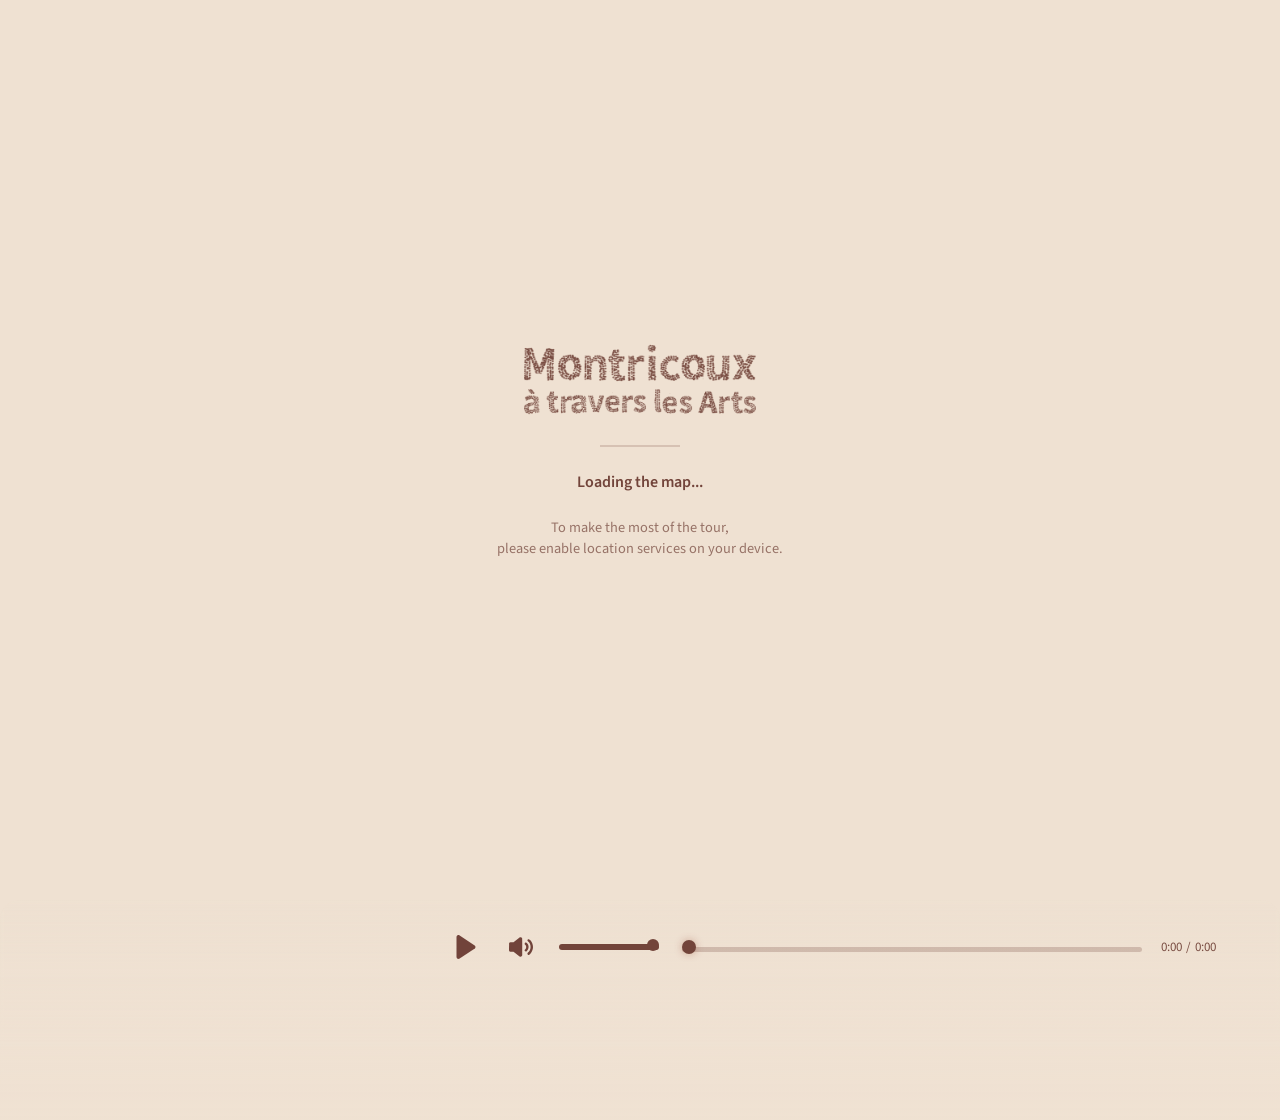
==== commit 1936be24: "markers positions, logo, and briquetteire" ====
--- a/en.html
+++ b/en.html
@@ -13,10 +13,23 @@
   <link href="https://fonts.googleapis.com/css2?family=Source+Sans+3:wght@300;400;500;600;700&display=swap" rel="stylesheet">
   <!-- CSS -->
   <link rel="stylesheet" href="style.css" />
-  </head>
+ </head>
 
 
 <body>
+  
+  <div id="splash">
+    <div class="splash-logo"></div>
+    <div class="loader"></div>
+    <p class="splash-text">
+        Loading the map...
+    </p>
+
+    <p class="splash-small">
+        To make the most of the tour,<br>
+        please enable location services on your device.
+    </p>
+  </div>
 
   <!-- MAP -->
   <div id="map"></div>
@@ -41,43 +54,93 @@
   <!-- CONTENT -->
   <div class="sidebar-content">
 
-    <!-- INTRO -->
-    <p class="sidebar-intro">
-        This route invites you to discover the village of Montricoux and its artistic and architectural heritage. Through stories told by residents, artists, and cultural actors, let yourself be guided through the streets of this medieval village.
-        Load the digital map by scanning the QR code at Station A (La Bascule) and move through the village to discover the audio capsules accessible with a single click.
-        <br><br>
-        <b>Distance</b>: approx. 2 km
-        <br>
-        <b>Duration</b>: approx. 30 min walk, 1 hour including listening points
-    </p>
-
-    <!-- LINKS -->
-    <div class="sidebar-links">
-
-
-    <!-- FICHE TECHNIQUE -->
-        <div class="accordion">
-            <button class="accordion-button">
-            Crédits
-            <span>+</span>
-            </button>
-            <div class="accordion-content">
-                <p>
-                
-                </p>
-            </div>
-        </div>
-    </div>
-
-    <!-- FOOTER -->
-    <div class="sidebar-footer">
-
-      <!-- LOGOS 
-      <div class="sidebar-logos">
-        <img src="assets/logo-acx.png">
-        <img src="assets/logo-ufpr.png">
-        <img src="assets/logo-cnpq.png">
-      </div>-->
+   <!-- INTRO -->
+    <p class="sidebar-subtitle">In memory of André Lacombe</p>
+
+    <div class="sidebar-tabs">
+
+        <button class="sidebar-tab active" data-tab="intro">
+            About
+        </button>
+
+        <button class="sidebar-tab" data-tab="credits">
+            Credits
+        </button>
+
+        <button class="sidebar-tab" data-tab="contact">
+            Contact
+        </button>
+
+    </div>
+
+    <div class="sidebar-pages">
+
+        <div class="sidebar-page active" id="intro">
+
+            This route invites you to discover the village of Montricoux and its artistic and architectural heritage. Through stories told by residents, artists, and cultural actors, let yourself be guided through the streets of this medieval village. Load the digital map by scanning the QR code at Station A (La Bascule) and move through the village to discover the audio capsules accessible with a single click.
+            <br><br>
+            <b>A WALK IN MEMORY OF ANDRÉ LACOMBE</b><br>
+            The municipality of Montricoux wishes to dedicate this walk to André Lacombe, who passed away in 2023. He was keen to share his passion for his village and its history. 
+            <br><br>
+            <b>Distance:</b> approx. 2 km
+            <br>
+            <b>Duration:</b> approx. 30 min walk, 1 hour including listening stops
+            <br>
+        </div>
+
+        <div class="sidebar-page" id="credits">
+
+            <b>Featuring the voices of:</b><br>
+
+            <p>Aquilino Torrao</p>
+            <p>Astrid Torrao</p>
+            <p>Diego Lara</p>
+            <p>Isabelle Fléouter</p>
+            <p>Isabelle Van Mastrigt</p>
+            <p>Jean-Claude Herraïz</p>
+            <p>Léa Gérardin-Macario</p>
+            <p>Marie Ange Namy</p>
+            <p>Michel Jannin</p>
+            <p>RV Larbre</p>
+            <p>Thierry Faucher</p>
+
+            <br>
+
+            <b>Project team:</b><br>
+
+            <p>Project owner: Municipality of Montricoux, with technical support from the PETR Pays Midi-Quercy team.</p>
+
+            <p>Museography: Camille Provendier</p>
+
+            <p>Audio production: David Lagarde</p>
+
+            <p>Graphic design & illustrations: Lucie Sahuquet</p>
+
+            <p>Web development: Sara Lana</p>
+
+            <br>
+
+            <b>Supported by:</b><br><br>
+            <img src="assets/support.png" style="width:100%">
+            <br><br>
+
+        </div>
+
+        <div class="sidebar-page" id="contact">
+
+            <p>For further information, please contact the Montricoux Town Hall.</p>
+
+            <br><br>
+
+            <b>Email:</b> mairie-montricoux@info82.com
+
+            <br><br>
+
+            <b>Telephone:</b> +33 (0)5 63 67 20 60
+
+            <br>
+
+        </div>
 
     </div>
   </div>
@@ -149,19 +212,32 @@
                 <div id="subtitle" class="subtitle"></div>
             </div>
         </div>
+
+
+        <div id="mini-player">
+            <button id="mini-play">
+                <img
+                id="mini-play-icon"
+                src="assets/ui/pause.svg"
+                alt=""
+                >
+            </button>
+            <span id="mini-title"></span>
+        </div>
     </div>
  </div>
 
     <div class="language-switcher">
 
-    <button
+        <button
         class="lang-button lang-fr"
         onclick="window.location.href='index.html'">
-    </button>
-
-    <div class="lang-active lang-en"></div>
-
-    </div>
+        </button>
+
+        <div class="lang-active lang-en"></div>
+
+    </div>
+
   <!-- MAPBOX -->
   <script src="https://api.mapbox.com/mapbox-gl-js/v3.1.2/mapbox-gl.js"></script>
 
--- a/style.css
+++ b/style.css
@@ -18,6 +18,92 @@
   font-family:'Source Sans 3',sans-serif;
   background:var(--beige);
 }
+
+/* ========================================
+SPLASH
+======================================== */
+
+#splash{
+    position:fixed;
+    inset:0;
+
+    z-index:99999;
+
+    display:flex;
+    flex-direction:column;
+    align-items:center;
+    justify-content:center;
+    gap:24px;
+
+    background:var(--beige);
+
+    transition:
+        opacity .5s ease,
+        visibility .5s ease;
+}
+
+#splash.hide{
+    opacity:0;
+    visibility:hidden;
+    pointer-events:none;
+}
+
+.splash-logo{
+
+    width:min(260px,55vw);
+    aspect-ratio:2048/633;
+
+    background:var(--marron);
+
+    -webkit-mask-image:url("assets/logo.png");
+    -webkit-mask-repeat:no-repeat;
+    -webkit-mask-position:center;
+    -webkit-mask-size:contain;
+
+    mask-image:url("assets/logo.png");
+    mask-repeat:no-repeat;
+    mask-position:center;
+    mask-size:contain;
+}
+
+.loader{
+    width:80px;
+    height:2px;
+    background:rgba(114,68,58,.2);
+    position:relative;
+    overflow:hidden;
+}
+
+.loader::after{
+    content:"";
+    position:absolute;
+    left:-35%;
+    width:35%;
+    height:100%;
+    background:var(--marron);
+    animation:loading 1.2s infinite;
+}
+
+@keyframes loading{
+    from{left:-35%;}
+    to{left:100%;}
+}
+
+.splash-text{
+    color:var(--marron);
+    font-size:1rem;
+    font-weight:600;
+}
+
+.splash-small{
+    width:min(420px,82vw);
+    text-align:center;
+    color:var(--marron);
+    opacity:.7;
+    font-size:.9rem;
+    line-height:1.5;
+}
+
 /* ========================================
 TYPOGRAPHY
 ======================================== */
@@ -231,7 +317,7 @@
 /* MARKERS */
 
 .marker{
-  transition:.1s;
+  transition:.03s;
 }
 
 .marker-icon{
@@ -251,7 +337,7 @@
     background-repeat:no-repeat;
     background-position:center;
     transform-origin:center bottom;
-    will-change:transform;
+
     /* filter:drop-shadow(0 0 14px var(--marron)); */
 }
 
@@ -411,10 +497,69 @@
   opacity: 0.95;
 }
 
+/* MINI PLAYER*/
+
+#mini-player{
+  display:none;
+  position:absolute;
+  left:0;
+  bottom:0;
+  width:100%;
+  height:70px;
+  background:
+    linear-gradient(
+      to top,
+      rgba(239,225,210,0.98) 0%,
+      rgba(239,225,210,0.96) 18%,
+      rgba(239,225,210,0.88) 35%,
+      rgba(239,225,210,0.65) 55%,
+      rgba(239,225,210,0.30) 75%,
+      rgba(239,225,210,0) 100%
+    );
+  z-index:2000;
+}
+#player-panel.collapsed .meta{
+  display:none;
+}
+
+#player-panel.collapsed{
+  height:70px;
+}
+#player-panel.collapsed{
+  transform:translateY(0);
+  min-height:70px;
+}
+#player-panel.collapsed .player-column{
+  display:none;
+}
+#player-panel.collapsed #mini-player{
+  display:flex;
+  align-items:center;
+  gap:12px;
+  width:100%;
+  height:100%;
+  padding:0 20px;
+}
+#mini-title{
+  flex:1;
+  overflow:hidden;
+  white-space:nowrap;
+  text-overflow:ellipsis;
+}
+#mini-play{
+  background:none;
+  border:none;
+  cursor:pointer;
+}
+#mini-play-icon{
+  width:22px;
+  height:22px;
+}
+
 /* SUBTITLES */
 .subtitle{
     width:100%;
-    height:35px;
+    height:70px;
 
     display:flex;
     align-items:center;
@@ -545,7 +690,8 @@
 
   .subtitle{
     width:100%;
-
+    height: auto;
+    min-height: 80px;
     padding:0;
     margin:0 auto;
 
@@ -657,7 +803,7 @@
   min-width: 400px;
   height: 100vh;
   z-index: 900;
-  padding: 2vw;
+  padding: 3vw;
   overflow-y: auto;
   color: var(--marron);
   transform: translateX(-100%);
@@ -679,8 +825,15 @@
   margin-bottom: 2vw;
 }
 
+.sidebar-subtitle{
+  width: 100%;
+  font-size: 13px;
+  line-height: 1.8;
+  margin-bottom: 3vw;
+}
+
 .sidebar-content {
-  padding-top: 20vh;
+  padding-top: 8vh;
   display: flex;
   flex-direction: column;
   height: 100%;
@@ -766,6 +919,46 @@
   font-weight: 800;
 }
 
+.sidebar-tabs{
+    display:flex;
+    border-top:1px solid rgba(114,68,58,.2);
+    border-bottom:1px solid rgba(114,68,58,.2);
+    margin-bottom:3rem;
+}
+
+.sidebar-tab{
+    flex:1;
+    background:none;
+    border:none;
+    padding:20px 0;
+    cursor:pointer;
+    color:var(--marron);
+    opacity:.35;
+    font-size:15px;
+    font-weight:600;
+    letter-spacing:.08em;
+    text-transform:uppercase;
+    transition:.25s;
+    font-family: 'Source Sans 3', sans-serif !important;
+}
+
+.sidebar-tab.active{
+    opacity:1;
+}
+.sidebar-tab.active{
+    color:var(--marron);
+}
+
+.sidebar-tab{
+    color:var(--marron);
+}
+.sidebar-page{
+    display:none;
+}
+.sidebar-page.active{
+    display:block;
+}
+
 #close-sidebar {
   position: absolute;
   top: 40px;
@@ -823,6 +1016,12 @@
     font-size: 48px;
     margin-bottom: 40px;
   }
+  .sidebar-subtitle{
+    width: 100%;
+    font-size: 15px;
+    line-height: 1.8;
+    margin: 2vw 2vw 6vw 2vw;
+  }
   .sidebar-intro {
     font-size: 16px !important;
     max-width: 80vw;
@@ -841,7 +1040,9 @@
 @media (max-width: 768px) {
   #sidebar {
     width: 100vw;
+    padding: 3vh !important;
     background-color: var(--beige);
+    min-width: 200px;
   }
 }
 
@@ -962,6 +1163,20 @@
   }
 }
 
+/* Procurando posição */
+.mapboxgl-ctrl-geolocate.mapboxgl-ctrl-geolocate-waiting{
+  animation:geolocateSpin 1.2s linear infinite !important;
+}
+
+/* Seguindo a posição */
+.mapboxgl-ctrl-geolocate.mapboxgl-ctrl-geolocate-active{
+  box-shadow:0 0 12px rgba(9,144,128,.45) !important;
+}
+
+/* Erro */
+.mapboxgl-ctrl-geolocate.mapboxgl-ctrl-geolocate-active-error{
+  opacity:.5 !important;
+}
 
 .mapboxgl-user-location-dot, .mapboxgl-user-location-dot:before {
     background-color: #099080 !important;
@@ -971,6 +1186,10 @@
 }
 .mapboxgl-user-location-show-heading .mapboxgl-user-location-heading:after, .mapboxgl-user-location-show-heading .mapboxgl-user-location-heading:before {
     border-bottom: 7.5px solid #099080;
+}
+
+.mapboxgl-user-location-accuracy-circle{
+    pointer-events:none !important;
 }
 
 /* ========================================
